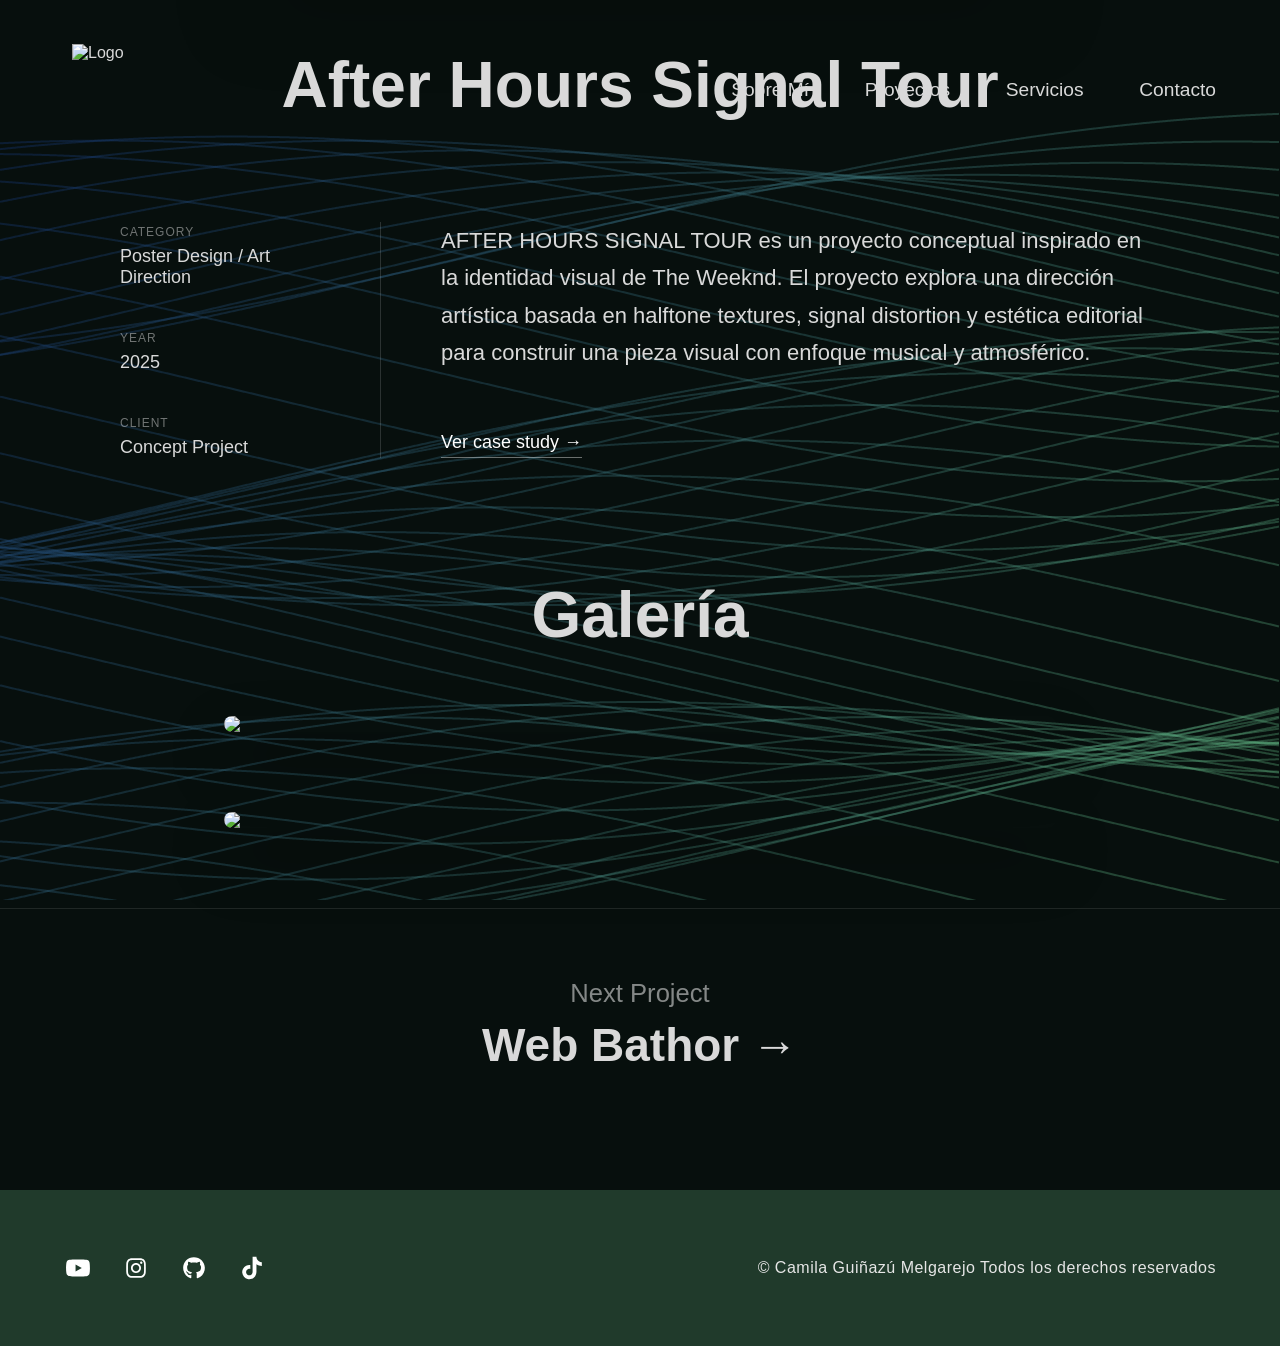
==== after-hours.html @ 7b5286ee "add file" ====
<!DOCTYPE html>
<html lang="es">

<head>
  <meta charset="UTF-8">
  <meta name="viewport" content="width=device-width, initial-scale=1.0">
  <title>After Hours Signal Tour | Poster Design — Camila Guiñazú</title>
  <link rel="stylesheet" href="styles.css">
</head>

<body>

  <canvas id="bg"></canvas>

  <!-- Header -->

  <header class="navbar">

    <div class="logo">
      <img src="Fotos\Isologo.png" alt="Logo">
    </div>

    <nav class="nav-links">
      <a href="index.html#sobre">Sobre Mí</a>
      <a href="index.html#proyectos">Proyectos</a>
      <a href="index.html#servicios">Servicios</a>
      <a href="index.html#contacto">Contacto</a>
    </nav>

    <div class="menu-toggle">
      <span></span>
      <span></span>
      <span></span>
    </div>

  </header>

  <!-- HERO PROYECTO -->

  <section class="hero-proyecto">

    <div class="hero-img">
      <img src="Fotos/The Weeknd/The_Weeknd_Horizontal.png" alt="The-Weeknd">
    </div>

    <h1 class="titulo-proyecto">After Hours Signal Tour</h1>

  </section>


  <!-- INFO DEL PROYECTO -->

  <section class="info-proyecto">

    <div class="info-container">

      <div class="info-datos">

        <div class="dato">
          <span>Category</span>
          <p>Poster Design / Art Direction</p>
        </div>

        <div class="dato">
          <span>Year</span>
          <p>2025</p>
        </div>

        <div class="dato">
          <span>Client</span>
          <p>Concept Project</p>
        </div>

      </div>

      <div class="linea-divisoria"></div>

      <div class="info-descripcion">

        <p>
          AFTER HOURS SIGNAL TOUR es un proyecto conceptual inspirado en la identidad
          visual de The Weeknd. El proyecto explora una dirección artística basada en
          halftone textures, signal distortion y estética editorial para construir una
          pieza visual con enfoque musical y atmosférico.
        </p>

        <div class="links-proyecto">
          <a href="https://drive.google.com/file/d/1X4A8iwfo8cQEqFwsXN5hncDIxCfsVY0h/view" target="_blank"
            class="link-pdf">
            Ver case study →
          </a>
        </div>

      </div>

    </div>

  </section>

  <!-- GALERIA -->

  <section class="galeria-proyecto">

    <h2>Galería</h2>

    <img src="Fotos/The Weeknd/The_Weeknd_Horizontal.png">
    <img src="Fotos/The Weeknd/The_Weeknd_Vertical.png">

  </section>

  <!-- NEXT PROJECT -->

  <section class="next-project">

    <a href="web-bathor.html">

      <p class="next-text">Next Project</p>

      <h2>Web Bathor →</h2>

    </a>

  </section>

  <!-- Footer -->

  <footer class="footer">
    <div class="footer-container">

      <div class="footer-social">
        <a href="https://www.youtube.com/@design.guinazu" aria-label="YouTube">
          <svg xmlns="http://www.w3.org/2000/svg" viewBox="0 0 640 640">
            <path fill="rgb(255, 255, 255)"
              d="M581.7 188.1C575.5 164.4 556.9 145.8 533.4 139.5C490.9 128 320.1 128 320.1 128C320.1 128 149.3 128 106.7 139.5C83.2 145.8 64.7 164.4 58.4 188.1C47 231 47 320.4 47 320.4C47 320.4 47 409.8 58.4 452.7C64.7 476.3 83.2 494.2 106.7 500.5C149.3 512 320.1 512 320.1 512C320.1 512 490.9 512 533.5 500.5C557 494.2 575.5 476.3 581.8 452.7C593.2 409.8 593.2 320.4 593.2 320.4C593.2 320.4 593.2 231 581.8 188.1zM264.2 401.6L264.2 239.2L406.9 320.4L264.2 401.6z" />
          </svg>
        </a>

        <a href="https://www.instagram.com/design.guinazu/" aria-label="Instagram">
          <svg xmlns="http://www.w3.org/2000/svg" viewBox="0 0 640 640">
            <path fill="rgb(255, 255, 255)"
              d="M320.3 205C256.8 204.8 205.2 256.2 205 319.7C204.8 383.2 256.2 434.8 319.7 435C383.2 435.2 434.8 383.8 435 320.3C435.2 256.8 383.8 205.2 320.3 205zM319.7 245.4C360.9 245.2 394.4 278.5 394.6 319.7C394.8 360.9 361.5 394.4 320.3 394.6C279.1 394.8 245.6 361.5 245.4 320.3C245.2 279.1 278.5 245.6 319.7 245.4zM413.1 200.3C413.1 185.5 425.1 173.5 439.9 173.5C454.7 173.5 466.7 185.5 466.7 200.3C466.7 215.1 454.7 227.1 439.9 227.1C425.1 227.1 413.1 215.1 413.1 200.3zM542.8 227.5C541.1 191.6 532.9 159.8 506.6 133.6C480.4 107.4 448.6 99.2 412.7 97.4C375.7 95.3 264.8 95.3 227.8 97.4C192 99.1 160.2 107.3 133.9 133.5C107.6 159.7 99.5 191.5 97.7 227.4C95.6 264.4 95.6 375.3 97.7 412.3C99.4 448.2 107.6 480 133.9 506.2C160.2 532.4 191.9 540.6 227.8 542.4C264.8 544.5 375.7 544.5 412.7 542.4C448.6 540.7 480.4 532.5 506.6 506.2C532.8 480 541 448.2 542.8 412.3C544.9 375.3 544.9 264.5 542.8 227.5zM495 452C487.2 471.6 472.1 486.7 452.4 494.6C422.9 506.3 352.9 503.6 320.3 503.6C287.7 503.6 217.6 506.2 188.2 494.6C168.6 486.8 153.5 471.7 145.6 452C133.9 422.5 136.6 352.5 136.6 319.9C136.6 287.3 134 217.2 145.6 187.8C153.4 168.2 168.5 153.1 188.2 145.2C217.7 133.5 287.7 136.2 320.3 136.2C352.9 136.2 423 133.6 452.4 145.2C472 153 487.1 168.1 495 187.8C506.7 217.3 504 287.3 504 319.9C504 352.5 506.7 422.6 495 452z" />
          </svg>
        </a>

        <a href="https://github.com/guinazumultimedia-hub" aria-label="GitHub">
          <svg xmlns="http://www.w3.org/2000/svg" viewBox="0 0 640 640">
            <path fill="rgb(255, 255, 255)"
              d="M237.9 461.4C237.9 463.4 235.6 465 232.7 465C229.4 465.3 227.1 463.7 227.1 461.4C227.1 459.4 229.4 457.8 232.3 457.8C235.3 457.5 237.9 459.1 237.9 461.4zM206.8 456.9C206.1 458.9 208.1 461.2 211.1 461.8C213.7 462.8 216.7 461.8 217.3 459.8C217.9 457.8 216 455.5 213 454.6C210.4 453.9 207.5 454.9 206.8 456.9zM251 455.2C248.1 455.9 246.1 457.8 246.4 460.1C246.7 462.1 249.3 463.4 252.3 462.7C255.2 462 257.2 460.1 256.9 458.1C256.6 456.2 253.9 454.9 251 455.2zM316.8 72C178.1 72 72 177.3 72 316C72 426.9 141.8 521.8 241.5 555.2C254.3 557.5 258.8 549.6 258.8 543.1C258.8 536.9 258.5 502.7 258.5 481.7C258.5 481.7 188.5 496.7 173.8 451.9C173.8 451.9 162.4 422.8 146 415.3C146 415.3 123.1 399.6 147.6 399.9C147.6 399.9 172.5 401.9 186.2 425.7C208.1 464.3 244.8 453.2 259.1 446.6C261.4 430.6 267.9 419.5 275.1 412.9C219.2 406.7 162.8 398.6 162.8 302.4C162.8 274.9 170.4 261.1 186.4 243.5C183.8 237 175.3 210.2 189 175.6C209.9 169.1 258 202.6 258 202.6C278 197 299.5 194.1 320.8 194.1C342.1 194.1 363.6 197 383.6 202.6C383.6 202.6 431.7 169 452.6 175.6C466.3 210.3 457.8 237 455.2 243.5C471.2 261.2 481 275 481 302.4C481 398.9 422.1 406.6 366.2 412.9C375.4 420.8 383.2 435.8 383.2 459.3C383.2 493 382.9 534.7 382.9 542.9C382.9 549.4 387.5 557.3 400.2 555C500.2 521.8 568 426.9 568 316C568 177.3 455.5 72 316.8 72zM169.2 416.9C167.9 417.9 168.2 420.2 169.9 422.1C171.5 423.7 173.8 424.4 175.1 423.1C176.4 422.1 176.1 419.8 174.4 417.9C172.8 416.3 170.5 415.6 169.2 416.9zM158.4 408.8C157.7 410.1 158.7 411.7 160.7 412.7C162.3 413.7 164.3 413.4 165 412C165.7 410.7 164.7 409.1 162.7 408.1C160.7 407.5 159.1 407.8 158.4 408.8zM190.8 444.4C189.2 445.7 189.8 448.7 192.1 450.6C194.4 452.9 197.3 453.2 198.6 451.6C199.9 450.3 199.3 447.3 197.3 445.4C195.1 443.1 192.1 442.8 190.8 444.4zM179.4 429.7C177.8 430.7 177.8 433.3 179.4 435.6C181 437.9 183.7 438.9 185 437.9C186.6 436.6 186.6 434 185 431.7C183.6 429.4 181 428.4 179.4 429.7z" />
          </svg>
        </a>

        <a href="https://www.tiktok.com/@guinazu.multimedia?lang=es" aria-label="TikTok">
          <svg xmlns="http://www.w3.org/2000/svg" viewBox="0 0 640 640">
            <path fill="rgb(255, 255, 255)"
              d="M544.5 273.9C500.5 274 457.5 260.3 421.7 234.7L421.7 413.4C421.7 446.5 411.6 478.8 392.7 506C373.8 533.2 347.1 554 316.1 565.6C285.1 577.2 251.3 579.1 219.2 570.9C187.1 562.7 158.3 545 136.5 520.1C114.7 495.2 101.2 464.1 97.5 431.2C93.8 398.3 100.4 365.1 116.1 336C131.8 306.9 156.1 283.3 185.7 268.3C215.3 253.3 248.6 247.8 281.4 252.3L281.4 342.2C266.4 337.5 250.3 337.6 235.4 342.6C220.5 347.6 207.5 357.2 198.4 369.9C189.3 382.6 184.4 398 184.5 413.8C184.6 429.6 189.7 444.8 199 457.5C208.3 470.2 221.4 479.6 236.4 484.4C251.4 489.2 267.5 489.2 282.4 484.3C297.3 479.4 310.4 469.9 319.6 457.2C328.8 444.5 333.8 429.1 333.8 413.4L333.8 64L421.8 64C421.7 71.4 422.4 78.9 423.7 86.2C426.8 102.5 433.1 118.1 442.4 131.9C451.7 145.7 463.7 157.5 477.6 166.5C497.5 179.6 520.8 186.6 544.6 186.6L544.6 274z" />
          </svg>
        </a>

      </div>

      <div class="footer-copy">
        © Camila Guiñazú Melgarejo Todos los derechos reservados
      </div>

    </div>
  </footer>

  <script src="script.js"></script>
</body>

</html>
---- styles.css ----
@font-face {
  font-family: 'Zekton';
  src: url('fonts/Zekton-Regular.woff2') format('woff2');
  font-style: normal;
}

@font-face {
  font-family: 'Oxanium';
  src: url('./fonts/Oxanium-Regular.otf') format('opentype');
  font-weight: normal;
  font-style: normal;
}

:root {
  --bg: #070F0D;
  --text: #D9D9D9;
}

* {
  margin: 0;
  padding: 0;
  box-sizing: border-box;
}

body {
  background: var(--bg);
  color: var(--text);
  font-family: 'Zekton', sans-serif;
  overflow-x: hidden;
}

/* Canvas fondo */
html,
body {
  margin: 0;
  padding: 0;
  overflow-x: hidden;
  scroll-behavior: smooth;
}

.section {
  scroll-margin-top: 10px;
}

#bg {
  position: fixed;
  top: 0;
  left: 0;
  width: 100vw;
  height: 100vh;
  display: block;
  z-index: -1;
}

/* Header */
.navbar {
  position: fixed;
  width: 100%;
  padding: clamp(1rem, 3vw, 2rem) clamp(2rem, 5vw, 8rem);
  display: flex;
  justify-content: space-between;
  align-items: center;
  background: transparent;
  z-index: 10;
  margin-top: 0.5rem;
}

.navbar a {
  text-decoration: none;
  color: var(--text);
  margin-left: clamp(1rem, 4vw, 5rem);
  font-size: clamp(1rem, 1.5vw, 1.5rem);
  transition: 0.3s;
}

.navbar a:hover {
  color: #63B980;
}

.logo img {
  height: clamp(4rem, 10vw, 6rem);
  width: auto;
  margin-left: 0.5rem;
  margin-top: 0.25rem;
  display: block;
}

/* Toggle */

.menu-toggle {
  display: none;
  flex-direction: column;
  gap: 6px;
  cursor: pointer;
}

.menu-toggle span {
  width: 28px;
  height: 2px;
  background: #63B980;
  transition: 0.3s;
}

.nav-links a:hover {
  color: #63B980;
  transform: translateY(-2px);
}

.menu-toggle.active span:nth-child(1) {
  transform: rotate(45deg) translateY(10px);
}

.menu-toggle.active span:nth-child(2) {
  opacity: 0;
}

.menu-toggle.active span:nth-child(3) {
  transform: rotate(-45deg) translateY(-10px);
}

/* CELULAR */

@media (max-width: 768px) {

  .menu-toggle {
    display: flex;
  }

  .nav-links {
    position: fixed;
    top: 0;
    right: -100%;
    width: 100%;
    height: 100vh;
    background: #070F0D;

    display: flex;
    flex-direction: column;
    justify-content: center;
    align-items: center;

    gap: 40px;
    transition: 0.5s;
  }

  .nav-links a {
    font-size: 28px;
    margin: 0;
  }

  .nav-links.active {
    right: 0;
  }

}


/* Hero */
.hero {
  min-height: 100vh;
  display: flex;
  flex-direction: column;
  justify-content: center;
  align-items: center;
  padding-top: clamp(120px, 20vh, 220px);
  padding-left: clamp(20px, 6vw, 80px);
  padding-right: clamp(20px, 6vw, 80px);
}

.hero-text {
  font-size: clamp(3rem, 6vw, 5rem);
  max-width: 18ch;
  line-height: 1.1;
  opacity: 0;
  transform: translateY(5vh);
  animation: slideUp 1.4s ease forwards;
}

@media (max-width: 480px){

  .hero-text{
    font-size: clamp(2.2rem, 8vw, 3rem);
    max-width: 22ch;
  }

}

@keyframes slideUp {
  to {
    opacity: 1;
    transform: translateY(0);
  }
}

/* Tipografía */
h1,
h2,
h3,
h4 {
  font-family: 'Oxanium', sans-serif;
}

h2,
h3,
h4 {
  font-family: 'Oxanium', sans-serif;
  text-align: center;
}

h2 {
  font-size: clamp(2.5rem, 5vw, 4.5rem);
  margin-bottom: clamp(1.5rem, 4vw, 3rem);
}

h3 {
  font-size: clamp(2rem, 4vw, 3.5rem);
  margin-top: clamp(2rem, 5vw, 6rem);
  margin-bottom: clamp(1rem, 4vw, 3rem);
}

h4 {
  font-size: clamp(1.5rem, 3vw, 2.5rem);
  color: #63B980;
}

p {
  font-size: clamp(1rem, 2vw, 1.7rem);
}

/* Galeria */

.galeria-proyecto h3,
.motion-videos h3 {
  font-size: clamp(1.5rem, 3vw, 2.5rem);
  margin-top: clamp(1rem, 2vw, 2rem);
  margin-bottom: clamp(1rem, 2vw, 2rem);
}

.galeria-proyecto h2 {
  margin-top: clamp(-5rem, -5vw, -6rem);
  margin-bottom: clamp(-1rem, -2vw, -2rem);
}

.galeria-proyecto video {
  margin-top: clamp(-1rem, -2vw, -1.5rem);
}


/* Botones */
.btn-outline {
  display: block;
  width: fit-content;
  margin: clamp(2rem, 6vw, 5rem) auto 0 auto;
  padding: clamp(0.8rem, 2vw, 1.5rem) clamp(2rem, 4vw, 3rem);
  font-size: clamp(0.9rem, 1.5vw, 1.25rem);
  letter-spacing: 1px;
  border: 2.5px solid #203A2B;
  border-radius: clamp(1.5rem, 3vw, 3rem);
  background: #203A2B;
  color: #ffffff;
  text-decoration: none;
  transition: background 0.3s ease, color 0.3s ease;
}

.btn-outline:hover {
  background: transparent;
  color: #ffffff;
}

.form-contacto button {
  font-family: 'Zekton', sans-serif;
  font-size: clamp(0.9rem, 1.5vw, 1.2rem);
  padding: clamp(0.8rem, 2vw, 1.2rem) clamp(1.5rem, 4vw, 2rem);
  border-radius: clamp(1rem, 2vw, 2rem);
  border: 2.5px solid #203A2B;
  background: #203A2B;
  color: #ffffff;
  cursor: pointer;
  align-self: center;
  transition: 0.3s;
}

.form-contacto button:hover {
  background: transparent;
}


/* Secciones */
.section {
  min-height: 100vh;
  padding: clamp(2rem, 5vw, 7rem);
}


/* Sobre mi */
.sobre-contenido {
  display: flex;
  align-items: center;
  justify-content: center;
  gap: clamp(2rem, 6vw, 6rem);
  margin: clamp(1rem, 3vw, 2rem) auto 0 auto;
  max-width: 1100px;
  width: 100%;
}

.texto-inicio {
  flex: 1;
  text-align: left;
  opacity: 0;
  transform: translateX(-5vw);
  transition: all 0.9s ease;
}

.texto-inicio p {
  line-height: 1.6;
  max-width: clamp(20rem, 50vw, 37rem);
}

.foto-inicio img {
  width: 100%;
  max-width: clamp(15rem, 35vw, 20rem);
  border-radius: 200px 200px 0px 20px;
}

.texto-inicio.visible {
  opacity: 1;
  transform: translateX(0);
}

.foto-inicio.visible {
  opacity: 1;
  transform: translateX(0);
}

/* estado inicial oculto */

.foto-inicio {
  flex: 1;
  display: flex;
  justify-content: flex-end;
  opacity: 0;
  transform: translateX(5vw);
  transition: all 0.9s ease;
}

/* cuando aparece */

.texto-inicio.visible {
  opacity: 1;
  transform: translateX(0);
}

.foto-inicio.visible {
  opacity: 1;
  transform: translateX(0);
}

@media (max-width: 768px){

  .sobre-contenido{
    flex-direction: column;
    gap: 40px;
    padding: 0 20px;
  }

  .texto-inicio{
    text-align: left;
  }

  .texto-inicio p{
    max-width: 100%;
  }

  .foto-inicio{
    justify-content: center;
  }

  .foto-inicio img{
    max-width: 260px;
  }

}


/* Programas Experta */

.titulo-programas {
  display: grid;
  grid-template-columns: repeat(5, clamp(5rem, 8vw, 7rem));
  gap: clamp(1rem, 2vw, 2rem);
  justify-content: center;
  max-width: 100%;
  margin: auto;
}

/* fila inferior centrada */
.titulo-programas .logo-item:nth-child(6) {
  grid-column: 2;
}

.titulo-programas .logo-item:nth-child(7) {
  grid-column: 3;
}

.titulo-programas .logo-item:nth-child(8) {
  grid-column: 4;
}

.titulo-programas .logo-item:nth-child(9) {
  grid-column: 5;
}

.titulo-programas img {
  width: 120px;
  height: 120px;
  padding: clamp(0.5rem, 1vw, 1rem);
  border-radius: clamp(0.5rem, 1vw, 1rem);
  object-fit: contain;
  transition: 0.3s ease;
  border: 2px solid transparent;
}

.logo-item {
  display: flex;
  flex-direction: column;
  align-items: center;
  text-align: center;
  gap: 0.5rem;
  opacity: 0;
  transition: opacity 1s ease;
}

.logo-item p {
  font-size: clamp(0.7rem, 1vw, 0.9rem);
  color: #dcdcdc;
  opacity: 0.8;
}

.logo-item:hover img {
  transform: translateY(-4px);
  border-color: #203A2B;
}

.logo-item.visible {
  opacity: 1;
}

/* Ajuste responsive */
@media (max-width: 1200px) {
  .titulo-programas {
    grid-template-columns: repeat(4, clamp(4rem, 8vw, 5.5rem));
  }

  .titulo-programas img {
    width: clamp(4rem, 8vw, 5.5rem);
    height: auto;
  }
}

@media (max-width: 900px) {
  .titulo-programas {
    grid-template-columns: repeat(3, clamp(3.5rem, 10vw, 4.5rem));
  }

  .titulo-programas .logo-item:nth-child(6),
  .titulo-programas .logo-item:nth-child(7),
  .titulo-programas .logo-item:nth-child(8),
  .titulo-programas .logo-item:nth-child(9) {
    grid-column: auto;
  }

  .titulo-programas img {
    width: clamp(3.5rem, 10vw, 4.5rem);
    height: auto;
  }
}

@media (max-width: 600px) {
  .titulo-programas {
    grid-template-columns: repeat(2, clamp(3rem, 15vw, 4rem));
  }

  .titulo-programas img {
    width: clamp(3rem, 15vw, 4rem);
    height: auto;
  }
}


/* Proyectos */
.proyectos {
  padding: clamp(2rem,5vw,6rem) clamp(1.2rem,4vw,3rem);
}

.titulo-proyectos {
  font-size: clamp(2rem, 5vw, 4rem);
  margin-bottom: clamp(2rem, 5vw, 5rem);
  padding-left: clamp(2rem, 5vw, 7rem);
}

.proyectos-container {
  display: grid;
  grid-template-columns: 1.3fr 1fr;
  gap: clamp(2rem, 5vw, 5rem);
  align-items: center;
}

.preview {
  height: clamp(20rem, 50vw, 30rem);
  border-radius: clamp(1rem, 2vw, 2rem);
  overflow: hidden;
}

.preview img {
  width: 100%;
  height: 100%;
  object-fit: cover;
  transition: opacity 0.3s ease, transform 0.4s ease;
}

.lista-proyectos {
  display: flex;
  flex-direction: column;
}

.item {
  display: flex;
  justify-content: space-between;
  padding: 25px 0;
  border-bottom: 1px solid rgba(255, 255, 255, 0.2);
  cursor: pointer;
}

.nombre {
  font-size: 26px;
}

.tipo {
  opacity: 0.6;
  font-size: 16px;
}

.item:hover .nombre {
  transform: translateX(8px);
  transition: 0.3s;
}

.preview img {
  transform: scale(1);
}

.item:hover~.preview img {
  transform: scale(1.05);
}

.preview img:hover {
  transform: scale(1.05);
}

/* Celular */

@media (max-width: 1024px){

  .proyectos h2{
    margin-top: 2rem;
  }

  .proyectos-container{
    grid-template-columns: 1fr;
    flex-direction:column;
    align-items:center;
  }

  .lista-proyectos{
    width:100%;
    max-width:420px;
    margin:0 auto;
  }

  .preview{
  display: none !important;
}

  .item{
    display: flex;
    flex-direction: column;
    align-items: center;
    text-align: center;

    width: 100%;
    max-width: 420px;
    margin: 0 auto;

    gap: 12px;
    border: none;
    padding: 0;
  }

  .item::before{
    content:"";
    width:100%;
    height:200px;
    border-radius:16px;
    background-size:cover;
    background-position:center;
    margin-bottom:10px;
  }

  .item[data-img="Fotos/Web-Bathor.png"]::before{
    background-image:url("Fotos/Web-Bathor.png");
  }

  .item[data-img="Fotos/Web-Arabella.png"]::before{
    background-image:url("Fotos/Web-Arabella.png");
  }

  .item[data-img="Fotos/Motion-Discovery.png"]::before{
    background-image:url("Fotos/Motion-Discovery.png");
  }

  .item[data-img="Fotos/Defensas-Urbanas.png"]::before{
    background-image:url("Fotos/Defensas-Urbanas.png");
  }

  .item[data-img="Fotos/Batting-Caos.png"]::before{
    background-image:url("Fotos/Batting-Caos.png");
  }

}


/* SERVICIOS */

.servicios {
  display: grid;
  grid-template-columns: repeat(5, 260px);
  justify-content: center;
  margin-top: clamp(20px, 4vw, 60px);
}

/* fila superior */
.servicio:nth-child(1) {
  grid-column: 1;
}

.servicio:nth-child(2) {
  grid-column: 3;
}

.servicio:nth-child(3) {
  grid-column: 5;
}

/* fila inferior centrada */
.servicio:nth-child(4) {
  grid-column: 2;
}

.servicio:nth-child(5) {
  grid-column: 4;
}

/* estilo de cada servicio */
.servicio {
  display: flex;
  flex-direction: column;
  align-items: center;
  text-align: center;
}

.servicio img {
  width: 80px;
  margin-bottom: 20px;
}

.servicio h4 {
  margin-top: 10px;
  margin-bottom: 30px;
  min-height: 70px;
}

.servicio ul {
  text-align: left;
  width: 100%;
  list-style: none;
  padding-left: 0;
  margin-top: 10px;
  margin-bottom: 50px;
}

.servicio li {
  margin-bottom: 14px;
  position: relative;
  padding-left: 28px;
  color: #dcdcdc;
}

.servicio li::before {
  content: "◇";
  position: absolute;
  left: 0;
  top: 2px;
  color: #6bc89c;
  font-size: 14px;
}

/* ========================= */
/* LAPTOP */
/* ========================= */

@media (max-width: 1200px) {

  .servicios {
    grid-template-columns: repeat(3, 1fr);
    gap: 40px;
  }

  .servicio {
    grid-column: auto !important;
  }

}

/* ========================= */
/* TABLET */
/* ========================= */

@media (max-width: 900px) {

  .servicios {
    grid-template-columns: repeat(2, 1fr);
    gap: 40px;
    margin-top: 0;
  }

  .servicio {
    grid-column: auto !important;
  }

}

/* ========================= */
/* CELULAR */
/* ========================= */

@media (max-width: 500px) {

  .servicios {
    grid-template-columns: 1fr;
  }

}


/* Formulario contacto */

.form-contacto {
  max-width: 600px;
  margin: 60px auto 0 auto;
  display: flex;
  flex-direction: column;
  gap: 25px;
}

.campo {
  display: flex;
  flex-direction: column;
  gap: 8px;
}

.campo label {
  font-size: 16px;
  opacity: 0.8;
}

.campo input,
.campo select,
.campo textarea {
  background: #0f1a17;
  border: 1.5px solid #203A2B;
  border-radius: 10px;
  padding: 14px;
  font-family: 'Zekton', sans-serif;
  color: #ffffff;
  font-size: 16px;
  outline: none;
  transition: 0.25s;
}

.campo input:focus,
.campo select:focus,
.campo textarea:focus {
  border-color: #63B980;
  box-shadow: 0 0 8px rgba(99, 185, 128, 0.3);
}

textarea {
  resize: vertical;
}

.mensaje-exito {
  display: none;
  margin-top: 30px;
  padding: 20px;
  border: 2px solid #63B980;
  border-radius: 12px;
  text-align: center;
  font-size: 18px;
  color: #ffffff;
  background: #0f1a17;
  opacity: 0;
  transition: 0.4s;
}


/* Footer */

.footer {
  background: #203A2B;
  padding: clamp(2rem, 5vw, 4rem);
}

.footer-copy {
  font-family: 'Zekton', sans-serif;
  font-size: clamp(0.8rem, 1.5vw, 1rem);
  color: #e6e6e6;
  letter-spacing: 0.5px;
}

.footer-container {
  display: flex;
  justify-content: space-between;
  align-items: center;
}

.footer-social {
  display: flex;
  gap: 30px;
}

.footer-social a {
  color: #cfcfcf;
  width: 28px;
  height: 28px;
  display: inline-flex;
  transition: transform 0.3s ease, color 0.3s ease;
}

.footer-social svg {
  width: 100%;
  height: 100%;
}

.footer-social a:hover {
  color: #ffffff;
  transform: translateY(-3px);
}

@media (max-width: 768px){

  .footer-container{
    flex-direction: column;
    gap: 20px;
    text-align: center;
  }

  .footer-social{
    gap:20px;
  }

}


/* Portfolio */

.lista-proyectos a {
  text-decoration: none;
  color: inherit;
}

.preview {
  flex: 1;
  display: flex;
  align-items: center;
  justify-content: center;
}

.preview img {
  max-width: 100%;
  height: auto;
  border-radius: 16px;
  opacity: 0;
  transition: opacity 0.25s ease;
}

.lista-proyectos {
  flex: 1;
  display: flex;
  flex-direction: column;
}

.item {
  display: flex;
  justify-content: space-between;
  align-items: center;
  padding: 22px 0;
  border-bottom: 1px solid rgba(255, 255, 255, 0.2);
  font-size: 20px;
  cursor: pointer;
  transition: 0.3s;
}

.nombre {
  font-weight: 500;
}

.tipo {
  opacity: 0.6;
  font-size: 16px;
}

.item:hover {
  padding-left: 12px;
}

.item:hover .tipo {
  opacity: 1;
}

.titulo-proyectos {
  font-size: 64px;
  margin-bottom: 60px;
  padding-left: 120px;
}


/* HERO PROYECTO */

.hero-proyecto {
  margin-top: -180px;
  padding-top: 120px;
  text-align: center;
}

.hero-img {
  display: flex;
  justify-content: center;
  margin-bottom: 40px;
}

.hero-img img {
  width: 60%;
  border-radius: 24px;
  box-shadow: 0 40px 80px rgba(0, 0, 0, 0.5);
}

.titulo-proyecto {
  font-size: 64px;
  margin-top: 90px;
  margin-bottom: 40px;
}


/* INFO PROYECTO */

.info-proyecto {
  padding: 60px 120px 120px 120px;
}

.info-container {
  display: grid;
  grid-template-columns: 200px 1px 1fr;
  gap: 60px;
  align-items: start;
}

/* datos izquierda */

.info-datos {
  display: flex;
  flex-direction: column;
  gap: 40px;
}

.dato span {
  font-size: 12px;
  letter-spacing: 1px;
  text-transform: uppercase;
  opacity: 0.5;
}

.dato p {
  font-size: 18px;
  margin-top: 6px;
}

/* linea divisoria */

.linea-divisoria {
  width: 1px;
  background: rgba(255, 255, 255, 0.15);
  height: 100%;
}

/* descripcion */

.info-descripcion {
  max-width: 1000px;
}

.info-descripcion p {
  font-size: 22px;
  line-height: 1.7;
}

/* Tablet */

@media (max-width: 1024px) {

  .hero-proyecto{
    margin-top: 0;
    padding-top: 150px;
  }

  .hero-img img{
    width: 90%;
  }

  .titulo-proyecto{
    font-size: 46px;
  }

  .hero-img img{
    width: 90%;
  }

  .info-proyecto{
    padding: 60px 30px;
  }

  .info-container{
    grid-template-columns: 1fr;
    gap: 40px;
  }

  .linea-divisoria{
    display: none;
  }

  .info-datos{
    flex-direction: row;
    justify-content: space-between;
  }

  .info-descripcion{
    max-width: 100%;
  }

  .info-descripcion p{
    font-size: 18px;
  }

  .info-datos .dato{
  text-align: center;
  }

  .next-project h2{
    font-size: 36px !important;
  }

  .galeria-proyecto{
    padding: 60px 20px !important;
  }

  .galeria-proyecto img{
    width: 0% !important;
  }

  .motion-videos{
    padding: 60px 20px !important;
  }

  .motion-videos video{
    width: 90% !important;
    border-radius: 16px;
  }

}

/* Celular */

@media (max-width: 768px) {

  .hero-proyecto{
    margin-top: 0;
    padding-top: 150px;
  }

  .hero-img img{
    width: 90%;
  }

  .titulo-proyecto{
    font-size: 36px;
  }

  .hero-img img{
    width: 90%;
  }

  .info-proyecto{
    padding: 60px 30px;
  }

  .info-container{
    grid-template-columns: 1fr;
    gap: 40px;
  }

  .linea-divisoria{
    display: none;
  }

  .info-datos{
    flex-direction: row;
    justify-content: space-between;
  }

  .info-descripcion{
    max-width: 100%;
  }

  .info-descripcion p{
    font-size: 18px;
  }

  .info-datos .dato{
  text-align: center;
  }

  .next-project h2{
    font-size: 26px !important;
  }

  .galeria-proyecto{
    padding: 60px 20px !important;
  }

  .galeria-proyecto img{
    width: 100% !important;
  }

  .motion-videos{
    padding: 60px 20px !important;
  }

  .motion-videos video{
    width: 100% !important;
    border-radius: 16px;
  }

}


/* GALERIA */

.galeria-proyecto {
  padding: 80px 120px;
  display: flex;
  flex-direction: column;
  align-items: center;
  gap: 80px;
}

.galeria-proyecto img {
  width: 80%;
  border-radius: 20px;
  box-shadow: 0 30px 60px rgba(0, 0, 0, 0.4);
}

/* NEXT PROJECT */

.next-project {
  padding: 70px 0;
  text-align: center;
  border-top: 1px solid rgba(255, 255, 255, 0.1);
}

.next-project a {
  text-decoration: none;
  color: inherit;
}

.next-text {
  opacity: 0.6;
  margin-bottom: 10px;
}

.next-project h2 {
  font-size: 46px;
  transition: 0.3s;
}

.next-project:hover h2 {
  letter-spacing: 2px;
}

/* link prototipo */

.links-proyecto {
  display: flex;
  gap: 80px;
  margin-top: 60px;
}

.link-prototipo,
.link-pdf {
  font-size: 18px;
  text-decoration: none;
  color: white;
  border-bottom: 1px solid rgba(255, 255, 255, 0.4);
  padding-bottom: 4px;
  transition: 0.3s;
}

.link-prototipo:hover,
.link-pdf:hover {
  letter-spacing: 1px;
  border-color: white;
}

/* videos */

.motion-videos {
  padding: 120px;
  display: flex;
  flex-direction: column;
  gap: 80px;
  align-items: center;
}

.motion-videos video {
  width: 80%;
  border-radius: 20px;
  box-shadow: 0 30px 60px rgba(0, 0, 0, 0.4);
}
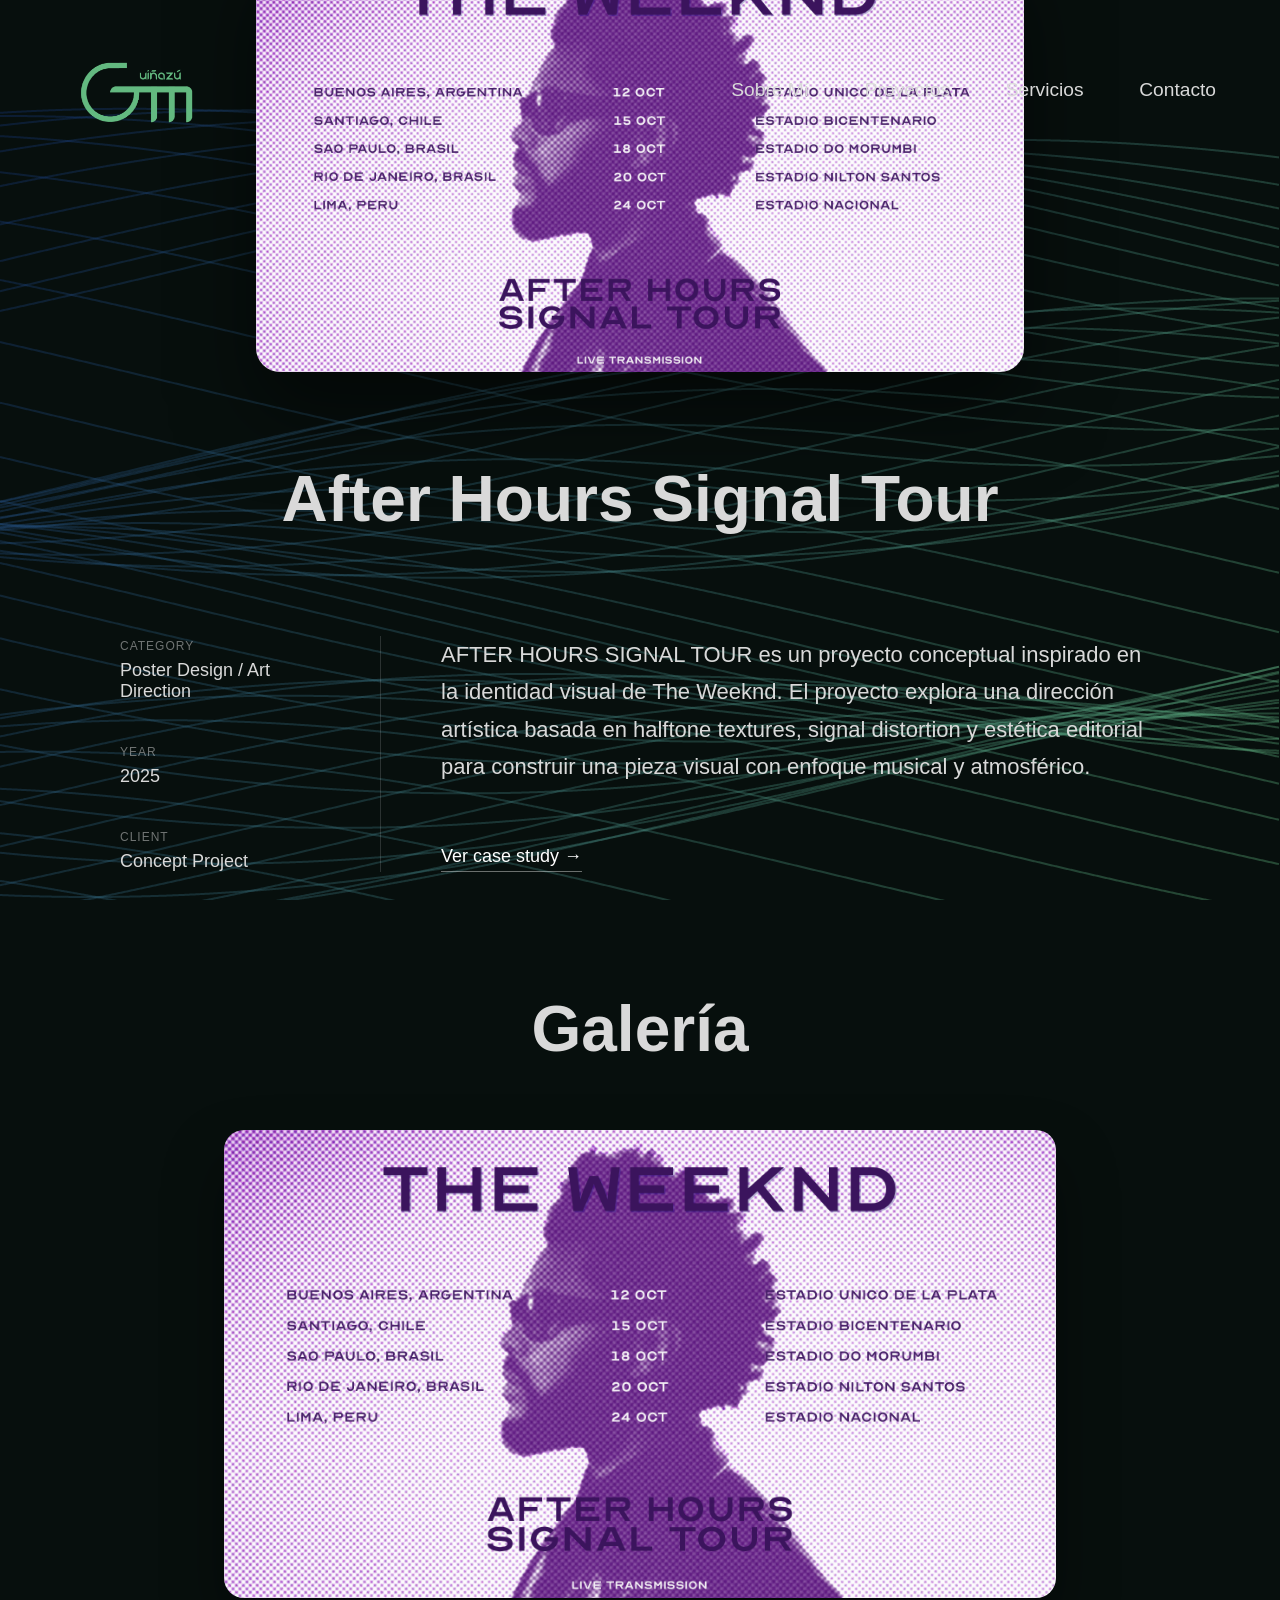
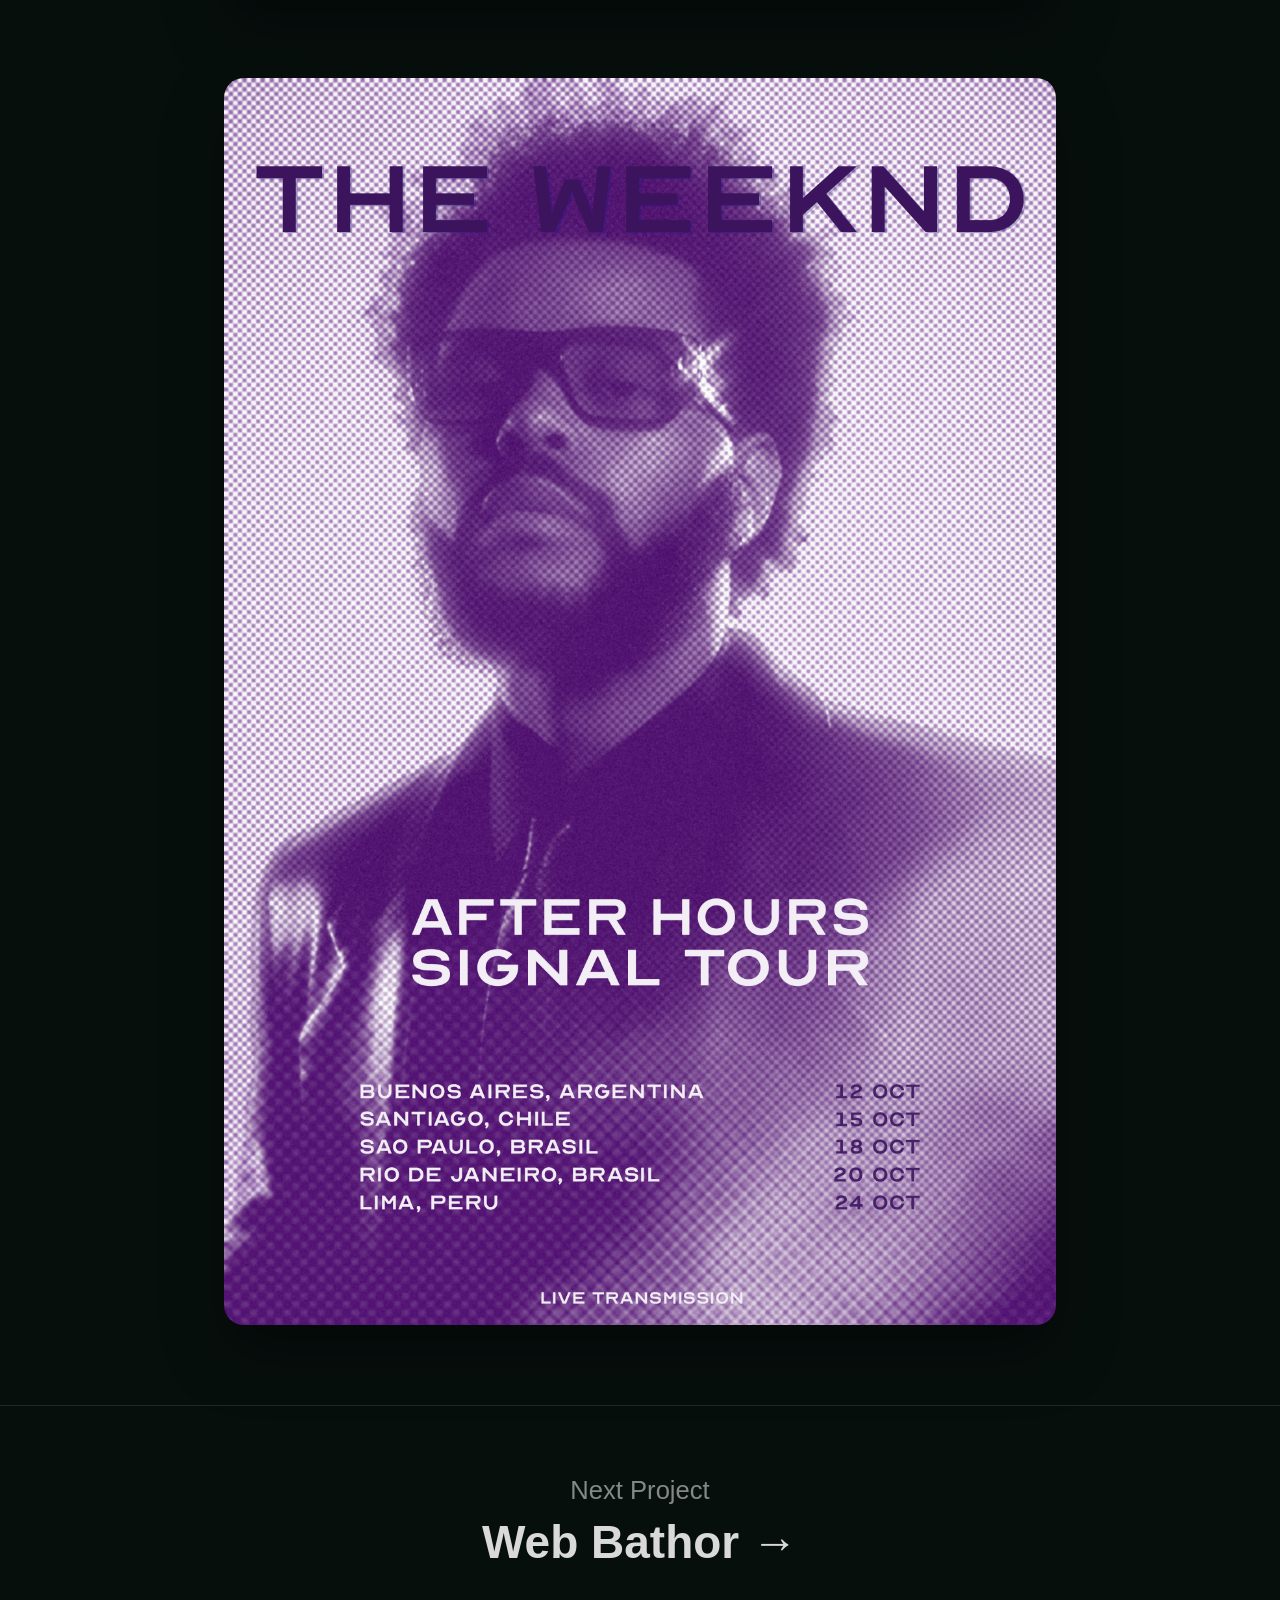
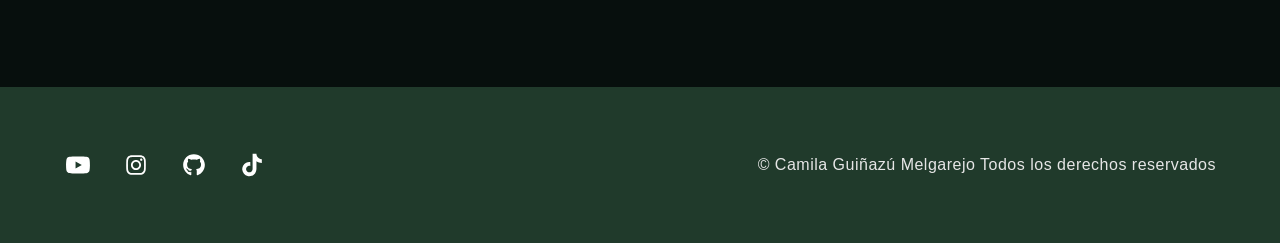
==== commit 7c05d18d: "Update after-hours.html" ====
--- a/after-hours.html
+++ b/after-hours.html
@@ -17,7 +17,7 @@
   <header class="navbar">
 
     <div class="logo">
-      <img src="Fotos\Isologo.png" alt="Logo">
+      <img src="Isologo.png" alt="Logo">
     </div>
 
     <nav class="nav-links">
@@ -40,7 +40,7 @@
   <section class="hero-proyecto">
 
     <div class="hero-img">
-      <img src="Fotos/The Weeknd/The_Weeknd_Horizontal.png" alt="The-Weeknd">
+      <img src="The Weeknd/The_Weeknd_Horizontal.png" alt="The-Weeknd">
     </div>
 
     <h1 class="titulo-proyecto">After Hours Signal Tour</h1>
@@ -103,8 +103,8 @@
 
     <h2>Galería</h2>
 
-    <img src="Fotos/The Weeknd/The_Weeknd_Horizontal.png">
-    <img src="Fotos/The Weeknd/The_Weeknd_Vertical.png">
+    <img src="The Weeknd/The_Weeknd_Horizontal.png">
+    <img src="The Weeknd/The_Weeknd_Vertical.png">
 
   </section>
 
@@ -168,4 +168,4 @@
   <script src="script.js"></script>
 </body>
 
-</html>+</html>
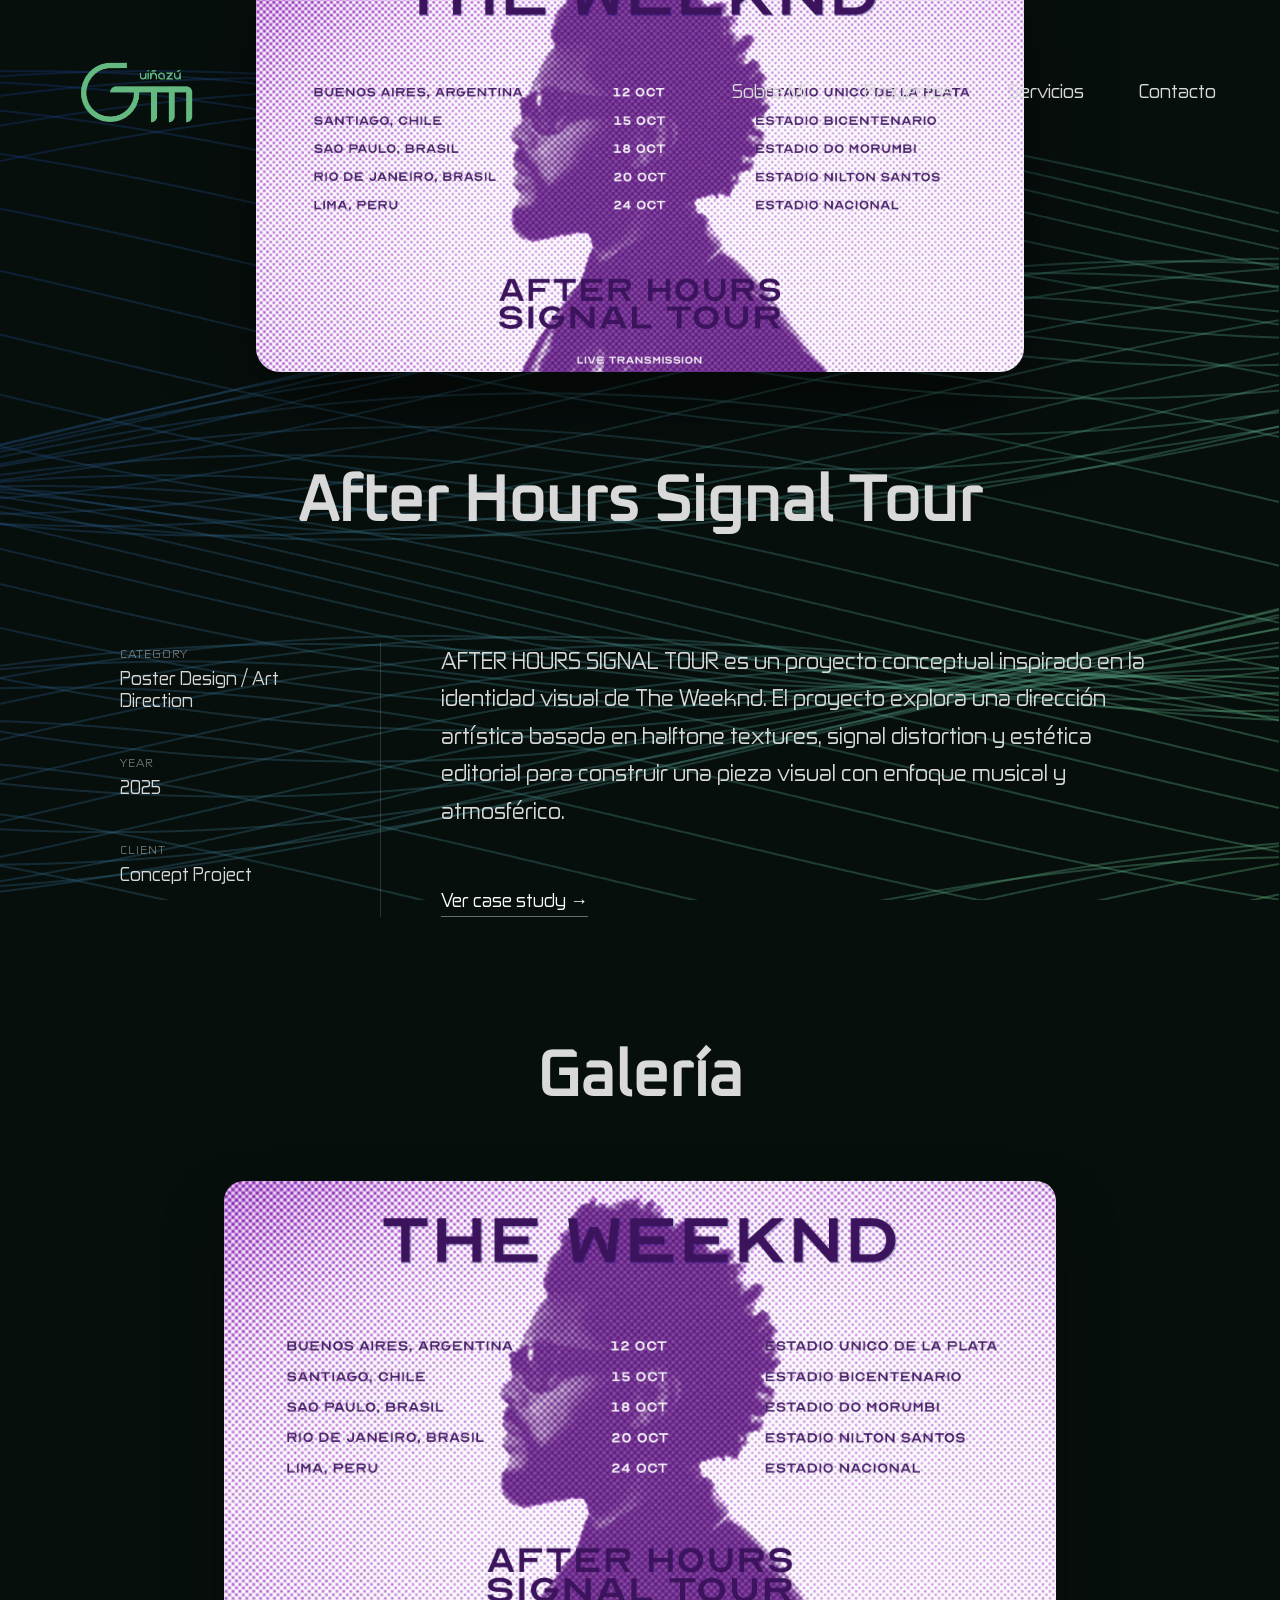
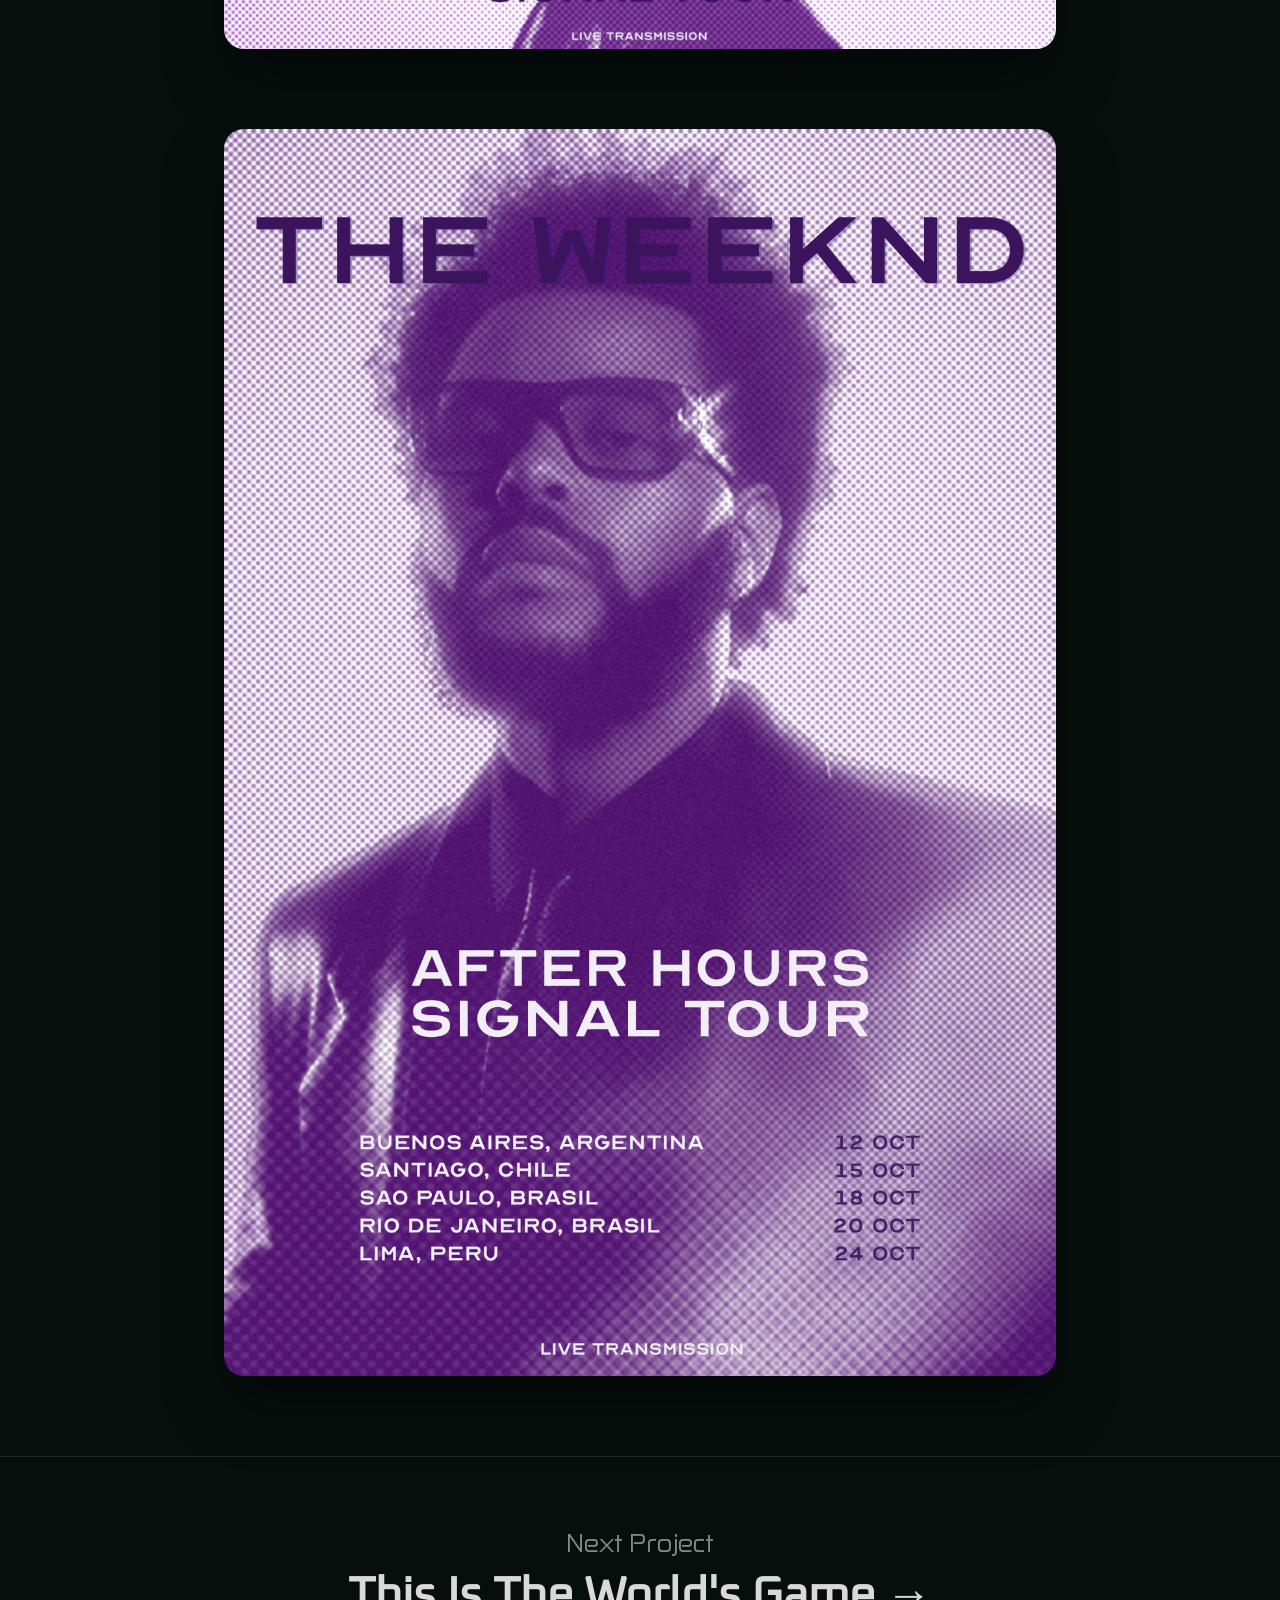
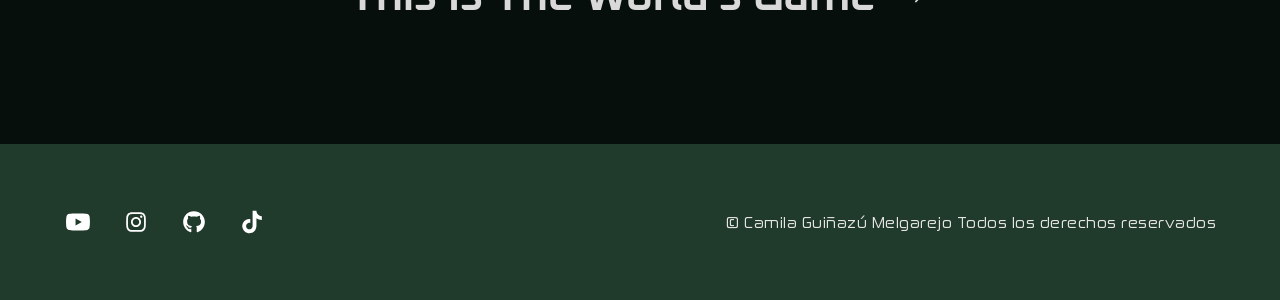
==== commit b026c84b: "Update after-hours.html" ====
--- a/after-hours.html
+++ b/after-hours.html
@@ -112,11 +112,11 @@
 
   <section class="next-project">
 
-    <a href="web-bathor.html">
+    <a href="mundial.html">
 
       <p class="next-text">Next Project</p>
 
-      <h2>Web Bathor →</h2>
+      <h2>This Is The World's Game →</h2>
 
     </a>
 
--- a/styles.css
+++ b/styles.css
@@ -1,14 +1,13 @@
 @font-face {
-  font-family: 'Zekton';
-  src: url('fonts/Zekton-Regular.woff2') format('woff2');
-  font-style: normal;
+    font-family: "Zekton";
+    src: url("Fonts/Zekton-Regular.woff2") format("woff2");
+    font-display: swap;
 }
 
 @font-face {
-  font-family: 'Oxanium';
-  src: url('./fonts/Oxanium-Regular.otf') format('opentype');
-  font-weight: normal;
-  font-style: normal;
+    font-family: "Oxanium";
+    src: url("Fonts/Oxanium-Regular.woff2") format("woff2");
+    font-display: swap;
 }
 
 :root {
@@ -606,26 +605,29 @@
     margin-bottom:10px;
   }
 
-  .item[data-img="Fotos/Web-Bathor.png"]::before{
-    background-image:url("Fotos/Web-Bathor.png");
-  }
-
-  .item[data-img="Fotos/Web-Arabella.png"]::before{
-    background-image:url("Fotos/Web-Arabella.png");
-  }
-
-  .item[data-img="Fotos/Motion-Discovery.png"]::before{
-    background-image:url("Fotos/Motion-Discovery.png");
-  }
-
-  .item[data-img="Fotos/Defensas-Urbanas.png"]::before{
-    background-image:url("Fotos/Defensas-Urbanas.png");
-  }
-
-  .item[data-img="Fotos/Batting-Caos.png"]::before{
-    background-image:url("Fotos/Batting-Caos.png");
-  }
-
+  .item[data-img="Web-Bathor.png"]::before{
+    background-image:url("Web-Bathor.png");
+  }
+
+  .item[data-img="Web-Arabella.png"]::before{
+    background-image:url("Web-Arabella.png");
+  }
+
+  .item[data-img="Motion-Discovery.png"]::before{
+    background-image:url("Motion-Discovery.png");
+  }
+
+  .item[data-img="Defensas-Urbanas.png"]::before{
+    background-image:url("Defensas-Urbanas.png");
+  }
+
+  .item[data-img="Batting-Caos.png"]::before{
+    background-image:url("Batting-Caos.png");
+  }
+
+  .item[data-img="The Weeknd/The_Weeknd_Horizontal.png"]::before{
+    background-image:url("The Weeknd/The_Weeknd_Horizontal.png");
+  }
 }
 
 
@@ -1158,7 +1160,7 @@
     width: 100% !important;
     border-radius: 16px;
   }
-
+  
 }
 
 
@@ -1243,4 +1245,4 @@
   width: 80%;
   border-radius: 20px;
   box-shadow: 0 30px 60px rgba(0, 0, 0, 0.4);
-}+}
